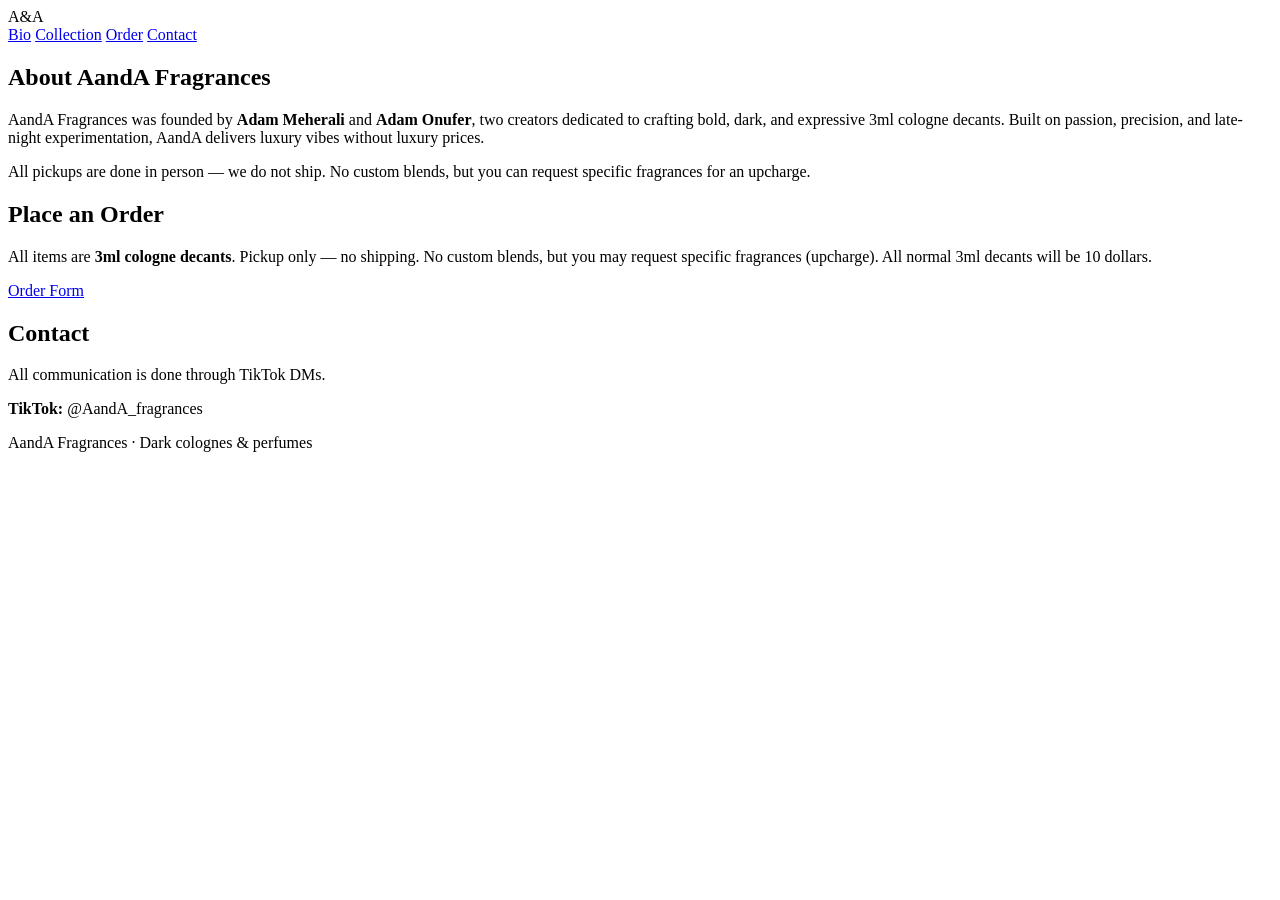
==== index.html @ 0017d007 "Create index.html" ====
<!DOCTYPE html>
<html lang="en">
<head>
  <meta charset="UTF-8" />
  <title>AandA Fragrances | Dark Cologne Collection</title>
  <meta name="viewport" content="width=device-width, initial-scale=1" />
</head>
<body>
<link rel="stylesheet" href="style.css">
<header>
  <div class="logo">A&A</div>
  <nav>
    <a href="#bio">Bio</a>
    <a href="Scents.html">Collection</a>
    <a href="#order">Order</a>
    <a href="#contact">Contact</a>
  </nav>
</header>

<div class="container">

  <!-- BIO -->
  <section class="section" id="bio">
    <h2>About AandA Fragrances</h2>
    <p>
      AandA Fragrances was founded by <strong>Adam Meherali</strong> and 
      <strong>Adam Onufer</strong>, two creators dedicated to crafting bold, 
      dark, and expressive 3ml cologne decants. Built on passion, precision, 
      and late-night experimentation, AandA delivers luxury vibes without 
      luxury prices.
    </p>
    <p>
      All pickups are done in person — we do not ship. No custom blends, but 
      you can request specific fragrances for an upcharge.
    </p>
  </section>

  <!-- ORDER -->
  <section class="section" id="order">
    <h2>Place an Order</h2>
    <p>
      All items are <strong>3ml cologne decants</strong>.  
      Pickup only — no shipping.  
      No custom blends, but you may request specific fragrances (upcharge). All normal 3ml decants will be 10 dollars.
    </p>

    <a class="order-btn" href="https://forms.gle/rym4Da7Rn2ydqqFk9" target="_blank">
      Order Form
    </a>
  </section>

  <!-- CONTACT -->
  <section class="section" id="contact">
    <h2>Contact</h2>
    <p>All communication is done through TikTok DMs.</p>
    <p><strong>TikTok:</strong> @AandA_fragrances</p>
  </section>

</div>

<footer>
  AandA Fragrances · Dark colognes & perfumes
</footer>

</body>
</html>
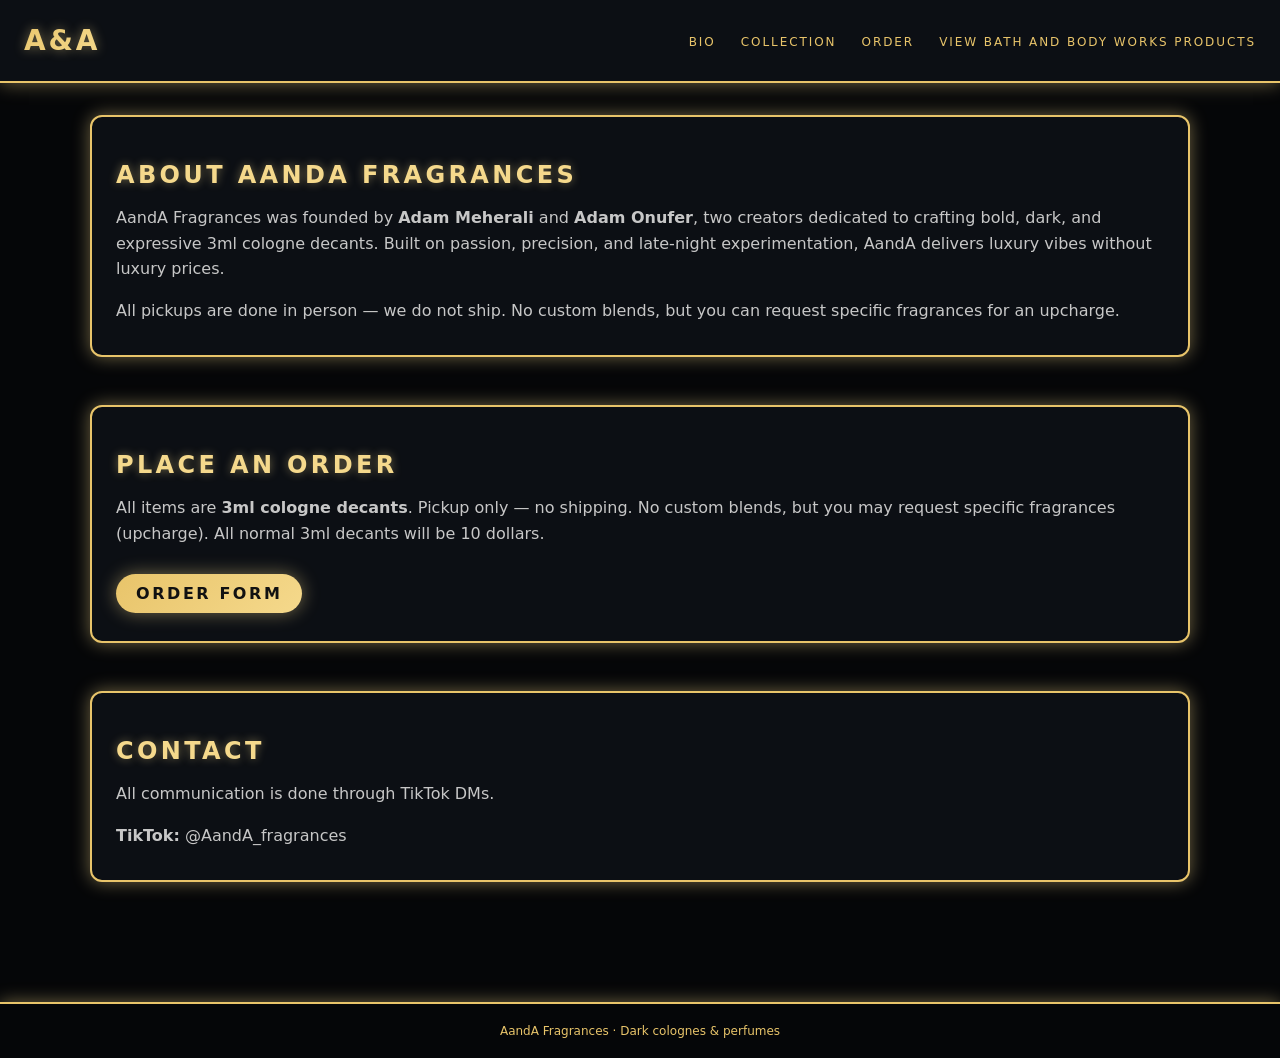
==== commit 0f3af1f6: "Update index.html" ====
--- a/index.html
+++ b/index.html
@@ -13,7 +13,7 @@
     <a href="#bio">Bio</a>
     <a href="Scents.html">Collection</a>
     <a href="#order">Order</a>
-    <a href="#contact">Contact</a>
+    <a href="BBW.html">View Bath and Body Works Products</a>
   </nav>
 </header>
 
--- a/style.css
+++ b/style.css
@@ -0,0 +1,158 @@
+
+    :root {
+      --gold: #e8c46a;
+      --gold-bright: #f5d98c;
+      --gold-glow: rgba(245, 217, 140, 0.45);
+      --black-deep: #050608;
+      --black-soft: #0c0f14;
+      --border-strong: #e8c46a;
+    }
+
+    body {
+      margin: 0;
+      font-family: system-ui, sans-serif;
+      background: var(--black-deep);
+      color: #f5f5f5;
+    }
+
+    header {
+      padding: 24px;
+      display: flex;
+      justify-content: space-between;
+      align-items: center;
+      background: var(--black-soft);
+      border-bottom: 2px solid var(--gold);
+      box-shadow: 0 0 18px var(--gold-glow);
+    }
+
+    .logo {
+      font-size: 28px;
+      font-weight: 700;
+      letter-spacing: 0.1em;
+      text-transform: uppercase;
+      background: linear-gradient(135deg, var(--gold), var(--gold-bright));
+      -webkit-background-clip: text;
+      color: transparent;
+      text-shadow: 0 0 12px var(--gold-glow);
+    }
+
+    nav a {
+      margin-left: 20px;
+      color: var(--gold);
+      text-decoration: none;
+      font-size: 12px;
+      letter-spacing: 0.16em;
+      text-transform: uppercase;
+      transition: 0.25s ease;
+    }
+
+    nav a:hover {
+      color: var(--gold-bright);
+      text-shadow: 0 0 12px var(--gold-glow), 0 0 20px var(--gold-glow);
+      transform: translateY(-2px);
+    }
+
+    .container {
+      max-width: 1100px;
+      margin: 0 auto;
+      padding: 32px 20px;
+    }
+
+    .section {
+      margin-bottom: 48px;
+      padding: 24px;
+      background: var(--black-soft);
+      border: 2px solid var(--gold);
+      border-radius: 12px;
+      box-shadow: 0 0 18px var(--gold-glow);
+      transition: 0.3s ease;
+    }
+
+    .section:hover {
+      box-shadow: 0 0 28px var(--gold-glow), 0 0 40px var(--gold-glow);
+      transform: translateY(-4px);
+    }
+
+    h2 {
+      text-transform: uppercase;
+      letter-spacing: 0.14em;
+      margin-bottom: 16px;
+      color: var(--gold-bright);
+      text-shadow: 0 0 10px var(--gold-glow);
+    }
+
+    h3 {
+      margin-top: 20px;
+      margin-bottom: 6px;
+      text-transform: uppercase;
+      letter-spacing: 0.12em;
+      color: var(--gold);
+      transition: 0.25s ease;
+      cursor: pointer;
+    }
+
+    h3:hover {
+      color: var(--gold-bright);
+      text-shadow: 0 0 10px var(--gold-glow), 0 0 16px var(--gold-glow);
+      transform: translateX(4px);
+    }
+
+    p {
+      color: #c7c7c7;
+      line-height: 1.6;
+      margin-bottom: 8px;
+    }
+
+    .order-btn {
+      display: inline-block;
+      margin-top: 20px;
+      padding: 10px 20px;
+      background: linear-gradient(135deg, var(--gold), var(--gold-bright));
+      color: #111;
+      text-transform: uppercase;
+      letter-spacing: 0.16em;
+      border-radius: 999px;
+      text-decoration: none;
+      font-weight: 700;
+      box-shadow: 0 0 18px var(--gold-glow);
+      transition: 0.3s ease;
+      position: relative;
+      overflow: hidden;
+    }
+
+    .order-btn:hover {
+      filter: brightness(1.12);
+      box-shadow: 0 0 28px var(--gold-glow), 0 0 40px var(--gold-glow);
+      transform: translateY(-2px);
+    }
+
+    .order-btn::after {
+      content: "";
+      position: absolute;
+      top: 0;
+      left: -100%;
+      width: 60%;
+      height: 100%;
+      background: linear-gradient(
+        120deg,
+        transparent,
+        rgba(255, 255, 255, 0.4),
+        transparent
+      );
+      transform: skewX(-20deg);
+      transition: 0.6s;
+    }
+
+    .order-btn:hover::after {
+      left: 140%;
+    }
+
+    footer {
+      margin-top: 40px;
+      padding: 20px;
+      text-align: center;
+      font-size: 12px;
+      color: var(--gold);
+      border-top: 2px solid var(--gold);
+      box-shadow: 0 0 18px var(--gold-glow);
+    }
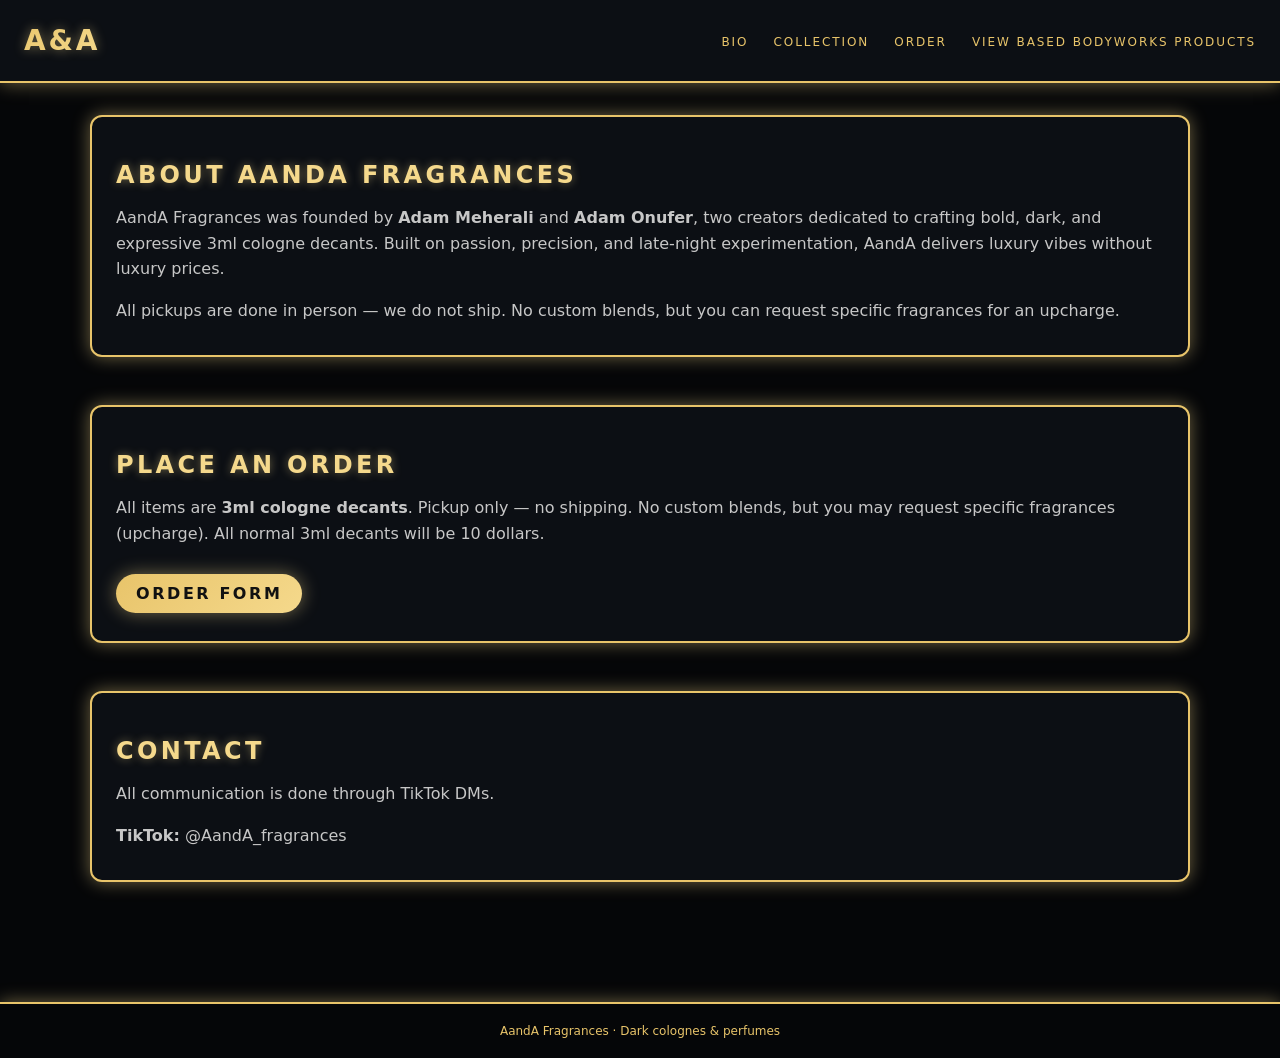
==== commit 8d600cc8: "Update index.html" ====
--- a/index.html
+++ b/index.html
@@ -13,7 +13,7 @@
     <a href="#bio">Bio</a>
     <a href="Scents.html">Collection</a>
     <a href="#order">Order</a>
-    <a href="BBW.html">View Bath and Body Works Products</a>
+    <a href="BBW.html">View Based BodyWorks Products</a>
   </nav>
 </header>
 
